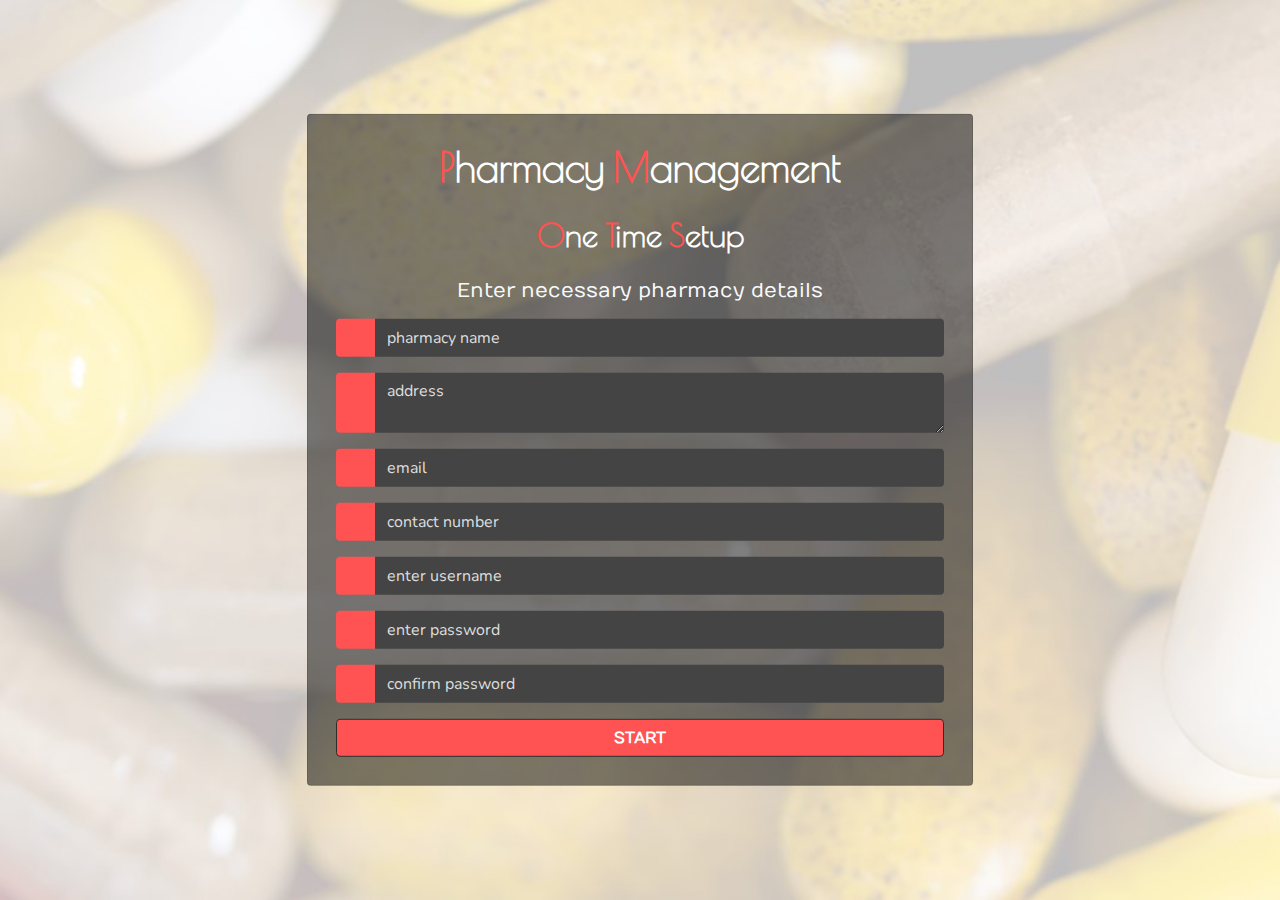
==== index.html @ da1320d5 "first version of updated" ====
<!DOCTYPE html>
<html lang="en" dir="ltr">
  <head>
    <meta charset="utf-8">
    <title>Pharmacy Management - SETUP</title>
    <link rel="stylesheet" href="bootstrap/css/bootstrap.min.css">
		<script src="bootstrap/js/jquery.min.js"></script>
		<script src="bootstrap/js/bootstrap.min.js"></script>
    <link rel="stylesheet" href="https://use.fontawesome.com/releases/v5.3.1/css/all.css" integrity="sha384-mzrmE5qonljUremFsqc01SB46JvROS7bZs3IO2EmfFsd15uHvIt+Y8vEf7N7fWAU" crossorigin="anonymous">
    <link rel="shortcut icon" href="images/icon.svg" type="image/x-icon">
    <link rel="stylesheet" href="css/index.css">
    <script src="js/validateForm.js"></script>
    <script src="js/index.js"></script>
    <script> isSetupDone(); </script>
  </head>
  <body style="background-image: url('images/cap.jpg');">
    <div class="container">
      <div class="card m-auto p-2">
        <div class="card-body">
          <form name="login-form" class="login-form" action="login.php" method="post" onsubmit="return validateAndSetup();">
            <div class="logo">
              <h1 class="logo-caption font-weight-bolder"><span class="tweak">P</span>harmacy <span class="tweak">M</span>anagement</h1>
        			<h2 class="logo-caption font-weight-bolder"><span class="tweak">O</span>ne <span class="tweak">T</span>ime <span class="tweak">S</span>etup</h2>
              <p class="h5 text-center text-light">Enter necessary pharmacy details<p>
        		</div> <!-- logo class -->

            <div class="input-group form-group">
              <div class="input-group-prepend">
                <span class="input-group-text"><i class="fas fa-plus-square text-white"></i></span>
              </div>
              <input id="pharmacy_name" type="text" class="form-control" placeholder="pharmacy name" onkeyup="validateName(this.value, 'pharmacy_name_error');" >
            </div> <!--input-group class -->
            <code class="text-light small font-weight-bold float-right mb-2" id="pharmacy_name_error" style="display: none;"></code>

            <div class="input-group form-group">
              <div class="input-group-prepend">
                <span class="input-group-text"><i class="fas fa-address-card text-white"></i></span>
              </div>
              <textarea id="address" class="form-control" placeholder="address" onkeyup="validateAddress(this.value, 'address_error');" style="max-height: 100px;" ></textarea>
            </div> <!-- input-group class -->
            <code class="text-light small font-weight-bold float-right mb-2" id="address_error" style="display: none;"></code>

            <div class="input-group form-group">
              <div class="input-group-prepend">
                <span class="input-group-text"><i class="fas fa-envelope text-white"></i></span>
              </div>
              <input id="email" type="email" class="form-control" placeholder="email" >
            </div> <!--input-group class -->
            <code class="text-light small font-weight-bold float-right mb-2" id="email_error" style="display: none;"></code>

            <div class="input-group form-group">
              <div class="input-group-prepend">
                <span class="input-group-text"><i class="fas fa-mobile-alt text-white"></i></span>
              </div>
              <input id="contact_number" type="number" class="form-control" placeholder="contact number" onkeyup="validateContactNumber(this.value, 'contact_number_error');" >
            </div> <!-- input-group class -->
            <code class="text-light small font-weight-bold float-right mb-2" id="contact_number_error" style="display: none;"></code>
            <!--
            <div class="input-group form-group">
              <div class="input-group-prepend">
                <span class="input-group-text"><i class="fa fa-user-circle text-white"></i></span>
              </div>
              <input type="text" class="form-control" placeholder="select profile image" onclick="document.getElementById('profile_image').click();" id="profile_name">
              &emsp;<p class="m-auto text-light">Optional</p>
              <input id="profile_image" type="file" accept="image/*" class="form-control" style="display: none;" onchange="document.getElementById('profile_name').value = this.value.split('\\').pop()">
            </div> <!-- input-group class
            -->

            <div class="input-group form-group">
              <div class="input-group-prepend">
                <span class="input-group-text"><i class="fas fa-user text-white"></i></span>
              </div>
              <input id="username" type="text" class="form-control" placeholder="enter username" onblur="notNull(this.value, 'username_error');" >
            </div> <!--input-group class -->
            <code class="text-light small font-weight-bold float-right mb-2" id="username_error" style="display: none;"></code>

            <div class="input-group form-group">
              <div class="input-group-prepend">
                <span class="input-group-text"><i class="fas fa-lock text-white"></i></span>
              </div>
              <input id="password" type="text" class="form-control" placeholder="enter password">
            </div> <!-- input-group class -->
            <code class="text-light small font-weight-bold float-right mb-2" id="password_error" style="display: none;"></code>

            <div class="input-group form-group">
              <div class="input-group-prepend">
                <span class="input-group-text"><i class="fas fa-key text-white"></i></span>
              </div>
              <input id="confirm_password" type="password" class="form-control" placeholder="confirm password">
            </div> <!-- input-group class -->
            <code class="text-light small font-weight-bold float-right mb-2" id="confirm_password_error" style="display: none;"></code>

            <div class="form-group">
              <button class="btn btn-default btn-block btn-custom">START</button>
            </div>
          </form><!-- form close -->
        </div> <!-- cord-body class -->
      </div> <!-- card class -->
    </div> <!-- container class -->
  </body>
</html>
---- css/index.css ----
@import url('https://fonts.googleapis.com/css?family=Numans');
@import url('https://fonts.googleapis.com/css?family=Nunito');
@import url('https://fonts.googleapis.com/css?family=Poiret+One');

body {
  background-image: url("../images/pills2.jpg");
  background-size: cover;
  background-repeat: no-repeat;
  height: 100%;
  font-family: 'Numans', sans-serif;
}

.container {
  height: 100vh;
}

.card {
  width:60%;
  top: 50%;
  transform: translateY(-50%);
  background-color: rgba(0,0,0,0.5) !important;
}

.logo .logo-caption {
	font-family: 'Poiret One', cursive;
	color: #ffffff;
	text-align: center;
	margin-bottom: 25px;
}

.logo .profile {
  margin-left: 50%;
  border-radius: 50%;
  transform: translate(-50%);
}

.logo .tweak {
  color: #ff5252;
  font-weight: bold;
}

.form-group {
  margin-top: 1rem;
  margin-bottom: 0;
}

.input-group-prepend {
  min-width: 40px;
}

.login-form .input-group-text {
  width: 100%;
  background: #ff5252;
  border: 0px;
}

.login-form input::placeholder, .login-form textarea::placeholder {
    color: #dddddd;
}

.login-form input, .login-form textarea {
  background: #444444;
	border: 0px;
	color: white;
	font-family: 'Nunito', sans-serif;
}

.login-form input:focus, .login-form textarea:focus {
  outline: 0 0 0 0  !important;
  box-shadow: 0 0 0 0 !important;
  background-color: #333;
  color: #ffffff;
	font-family: 'Nunito', sans-serif;
}

.login-form button.btn-custom {
  background: #ff5252;
	border-color: rgba(48, 46, 45, 1);
  color: #ffffff;
  font-weight: bold;
}

.login-form button.btn-custom:hover{
	-webkit-transition: all 500ms ease;
	-moz-transition: all 500ms ease;
	-ms-transition: all 500ms ease;
	-o-transition: all 500ms ease;
	transition: all 500ms ease;
	background: rgba(48, 46, 45, 1);
	border-color: #ff5252;
}

/* Chrome, Safari, Edge, Opera */
input::-webkit-outer-spin-button,
input::-webkit-inner-spin-button {
  -webkit-appearance: none;
  margin: 0;
}

/* Firefox */
input[type=number] {
  -moz-appearance: textfield;
}
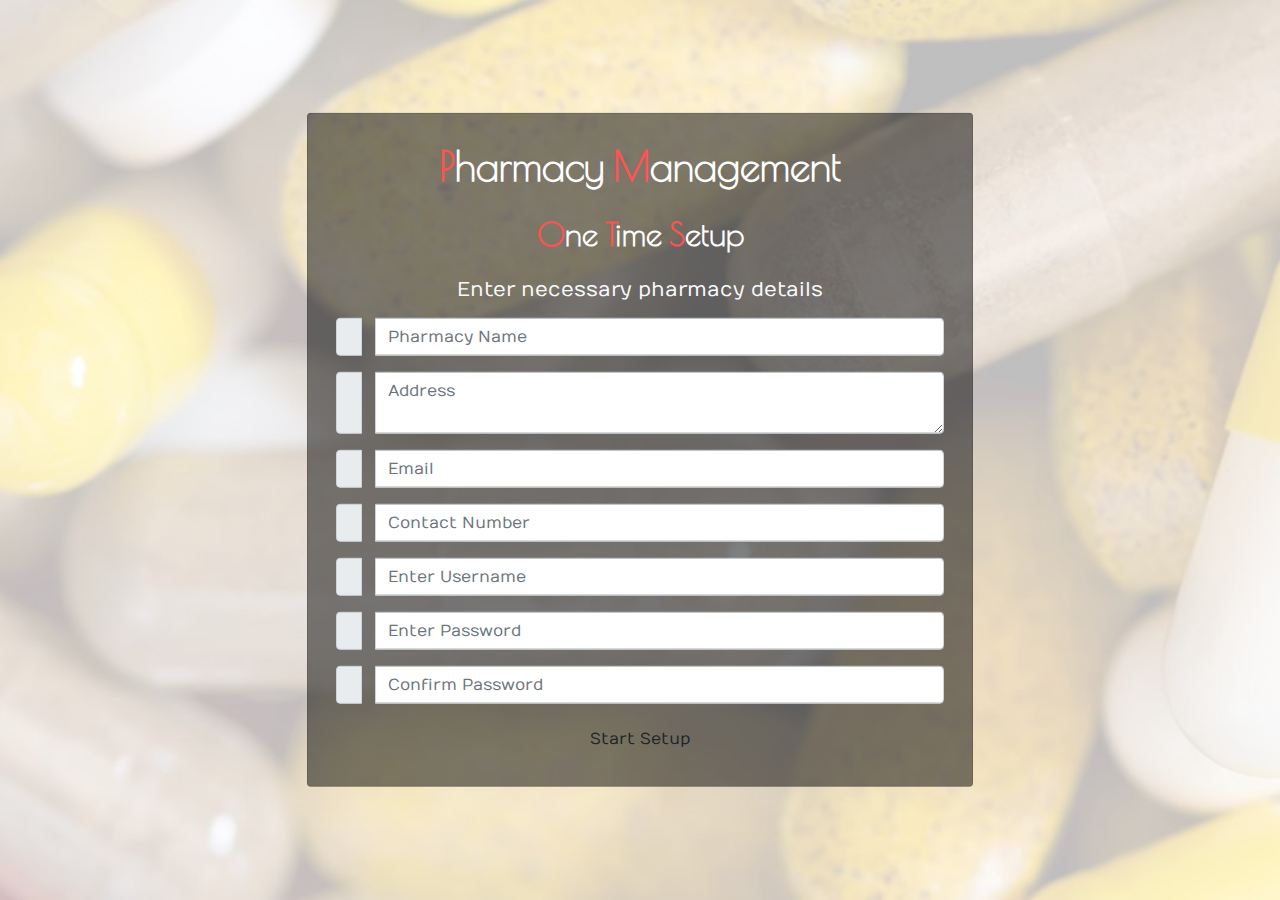
==== commit 8344cfaa: "latest changes" ====
--- a/index.html
+++ b/index.html
@@ -2,100 +2,113 @@
 <html lang="en" dir="ltr">
   <head>
     <meta charset="utf-8">
+    <meta name="viewport" content="width=device-width, initial-scale=1.0">
     <title>Pharmacy Management - SETUP</title>
+
+    <!-- Bootstrap CSS -->
     <link rel="stylesheet" href="bootstrap/css/bootstrap.min.css">
-		<script src="bootstrap/js/jquery.min.js"></script>
-		<script src="bootstrap/js/bootstrap.min.js"></script>
+
+    <!-- FontAwesome -->
     <link rel="stylesheet" href="https://use.fontawesome.com/releases/v5.3.1/css/all.css" integrity="sha384-mzrmE5qonljUremFsqc01SB46JvROS7bZs3IO2EmfFsd15uHvIt+Y8vEf7N7fWAU" crossorigin="anonymous">
+
+    <!-- Custom Stylesheets -->
+    <link rel="stylesheet" href="css/index.css">
     <link rel="shortcut icon" href="images/icon.svg" type="image/x-icon">
-    <link rel="stylesheet" href="css/index.css">
+
+    <!-- External JavaScript Files -->
+    <script src="bootstrap/js/jquery.min.js"></script>
+    <script src="bootstrap/js/bootstrap.min.js"></script>
     <script src="js/validateForm.js"></script>
     <script src="js/index.js"></script>
-    <script> isSetupDone(); </script>
+    
+    <!-- Check if setup is done -->
+    <script>
+      document.addEventListener('DOMContentLoaded', function () {
+        isSetupDone();
+      });
+    </script>
   </head>
   <body style="background-image: url('images/cap.jpg');">
     <div class="container">
       <div class="card m-auto p-2">
         <div class="card-body">
-          <form name="login-form" class="login-form" action="login.php" method="post" onsubmit="return validateAndSetup();">
-            <div class="logo">
+          <form name="setup-form" id="setup-form" class="setup-form" action="login.php" method="post" onsubmit="return validateAndSetup();">
+            <div class="logo text-center">
               <h1 class="logo-caption font-weight-bolder"><span class="tweak">P</span>harmacy <span class="tweak">M</span>anagement</h1>
-        			<h2 class="logo-caption font-weight-bolder"><span class="tweak">O</span>ne <span class="tweak">T</span>ime <span class="tweak">S</span>etup</h2>
-              <p class="h5 text-center text-light">Enter necessary pharmacy details<p>
-        		</div> <!-- logo class -->
+              <h2 class="logo-caption font-weight-bolder"><span class="tweak">O</span>ne <span class="tweak">T</span>ime <span class="tweak">S</span>etup</h2>
+              <p class="h5 text-center text-light">Enter necessary pharmacy details</p>
+            </div>
 
+            <!-- Pharmacy Name -->
             <div class="input-group form-group">
               <div class="input-group-prepend">
                 <span class="input-group-text"><i class="fas fa-plus-square text-white"></i></span>
               </div>
-              <input id="pharmacy_name" type="text" class="form-control" placeholder="pharmacy name" onkeyup="validateName(this.value, 'pharmacy_name_error');" >
-            </div> <!--input-group class -->
+              <input id="pharmacy_name" type="text" class="form-control" placeholder="Pharmacy Name" onkeyup="validateName(this.value, 'pharmacy_name_error');" required>
+            </div>
             <code class="text-light small font-weight-bold float-right mb-2" id="pharmacy_name_error" style="display: none;"></code>
 
+            <!-- Address -->
             <div class="input-group form-group">
               <div class="input-group-prepend">
                 <span class="input-group-text"><i class="fas fa-address-card text-white"></i></span>
               </div>
-              <textarea id="address" class="form-control" placeholder="address" onkeyup="validateAddress(this.value, 'address_error');" style="max-height: 100px;" ></textarea>
-            </div> <!-- input-group class -->
+              <textarea id="address" class="form-control" placeholder="Address" onkeyup="validateAddress(this.value, 'address_error');" style="max-height: 100px;" required></textarea>
+            </div>
             <code class="text-light small font-weight-bold float-right mb-2" id="address_error" style="display: none;"></code>
 
+            <!-- Email -->
             <div class="input-group form-group">
               <div class="input-group-prepend">
                 <span class="input-group-text"><i class="fas fa-envelope text-white"></i></span>
               </div>
-              <input id="email" type="email" class="form-control" placeholder="email" >
-            </div> <!--input-group class -->
+              <input id="email" type="email" class="form-control" placeholder="Email" required>
+            </div>
             <code class="text-light small font-weight-bold float-right mb-2" id="email_error" style="display: none;"></code>
 
+            <!-- Contact Number -->
             <div class="input-group form-group">
               <div class="input-group-prepend">
                 <span class="input-group-text"><i class="fas fa-mobile-alt text-white"></i></span>
               </div>
-              <input id="contact_number" type="number" class="form-control" placeholder="contact number" onkeyup="validateContactNumber(this.value, 'contact_number_error');" >
-            </div> <!-- input-group class -->
+              <input id="contact_number" type="number" class="form-control" placeholder="Contact Number" onkeyup="validateContactNumber(this.value, 'contact_number_error');" required>
+            </div>
             <code class="text-light small font-weight-bold float-right mb-2" id="contact_number_error" style="display: none;"></code>
-            <!--
-            <div class="input-group form-group">
-              <div class="input-group-prepend">
-                <span class="input-group-text"><i class="fa fa-user-circle text-white"></i></span>
-              </div>
-              <input type="text" class="form-control" placeholder="select profile image" onclick="document.getElementById('profile_image').click();" id="profile_name">
-              &emsp;<p class="m-auto text-light">Optional</p>
-              <input id="profile_image" type="file" accept="image/*" class="form-control" style="display: none;" onchange="document.getElementById('profile_name').value = this.value.split('\\').pop()">
-            </div> <!-- input-group class
-            -->
 
+            <!-- Username -->
             <div class="input-group form-group">
               <div class="input-group-prepend">
                 <span class="input-group-text"><i class="fas fa-user text-white"></i></span>
               </div>
-              <input id="username" type="text" class="form-control" placeholder="enter username" onblur="notNull(this.value, 'username_error');" >
-            </div> <!--input-group class -->
+              <input id="username" type="text" class="form-control" placeholder="Enter Username" onblur="notNull(this.value, 'username_error');" required>
+            </div>
             <code class="text-light small font-weight-bold float-right mb-2" id="username_error" style="display: none;"></code>
 
+            <!-- Password -->
             <div class="input-group form-group">
               <div class="input-group-prepend">
                 <span class="input-group-text"><i class="fas fa-lock text-white"></i></span>
               </div>
-              <input id="password" type="text" class="form-control" placeholder="enter password">
-            </div> <!-- input-group class -->
+              <input id="password" type="password" class="form-control" placeholder="Enter Password" required>
+            </div>
             <code class="text-light small font-weight-bold float-right mb-2" id="password_error" style="display: none;"></code>
 
+            <!-- Confirm Password -->
             <div class="input-group form-group">
               <div class="input-group-prepend">
                 <span class="input-group-text"><i class="fas fa-key text-white"></i></span>
               </div>
-              <input id="confirm_password" type="password" class="form-control" placeholder="confirm password">
-            </div> <!-- input-group class -->
+              <input id="confirm_password" type="password" class="form-control" placeholder="Confirm Password" required>
+            </div>
             <code class="text-light small font-weight-bold float-right mb-2" id="confirm_password_error" style="display: none;"></code>
 
+            <!-- Submit Button -->
             <div class="form-group">
-              <button class="btn btn-default btn-block btn-custom">START</button>
+              <button class="btn btn-default btn-block btn-custom" type="submit">Start Setup</button>
             </div>
-          </form><!-- form close -->
-        </div> <!-- cord-body class -->
-      </div> <!-- card class -->
-    </div> <!-- container class -->
+          </form>
+        </div>
+      </div>
+    </div>
   </body>
 </html>
